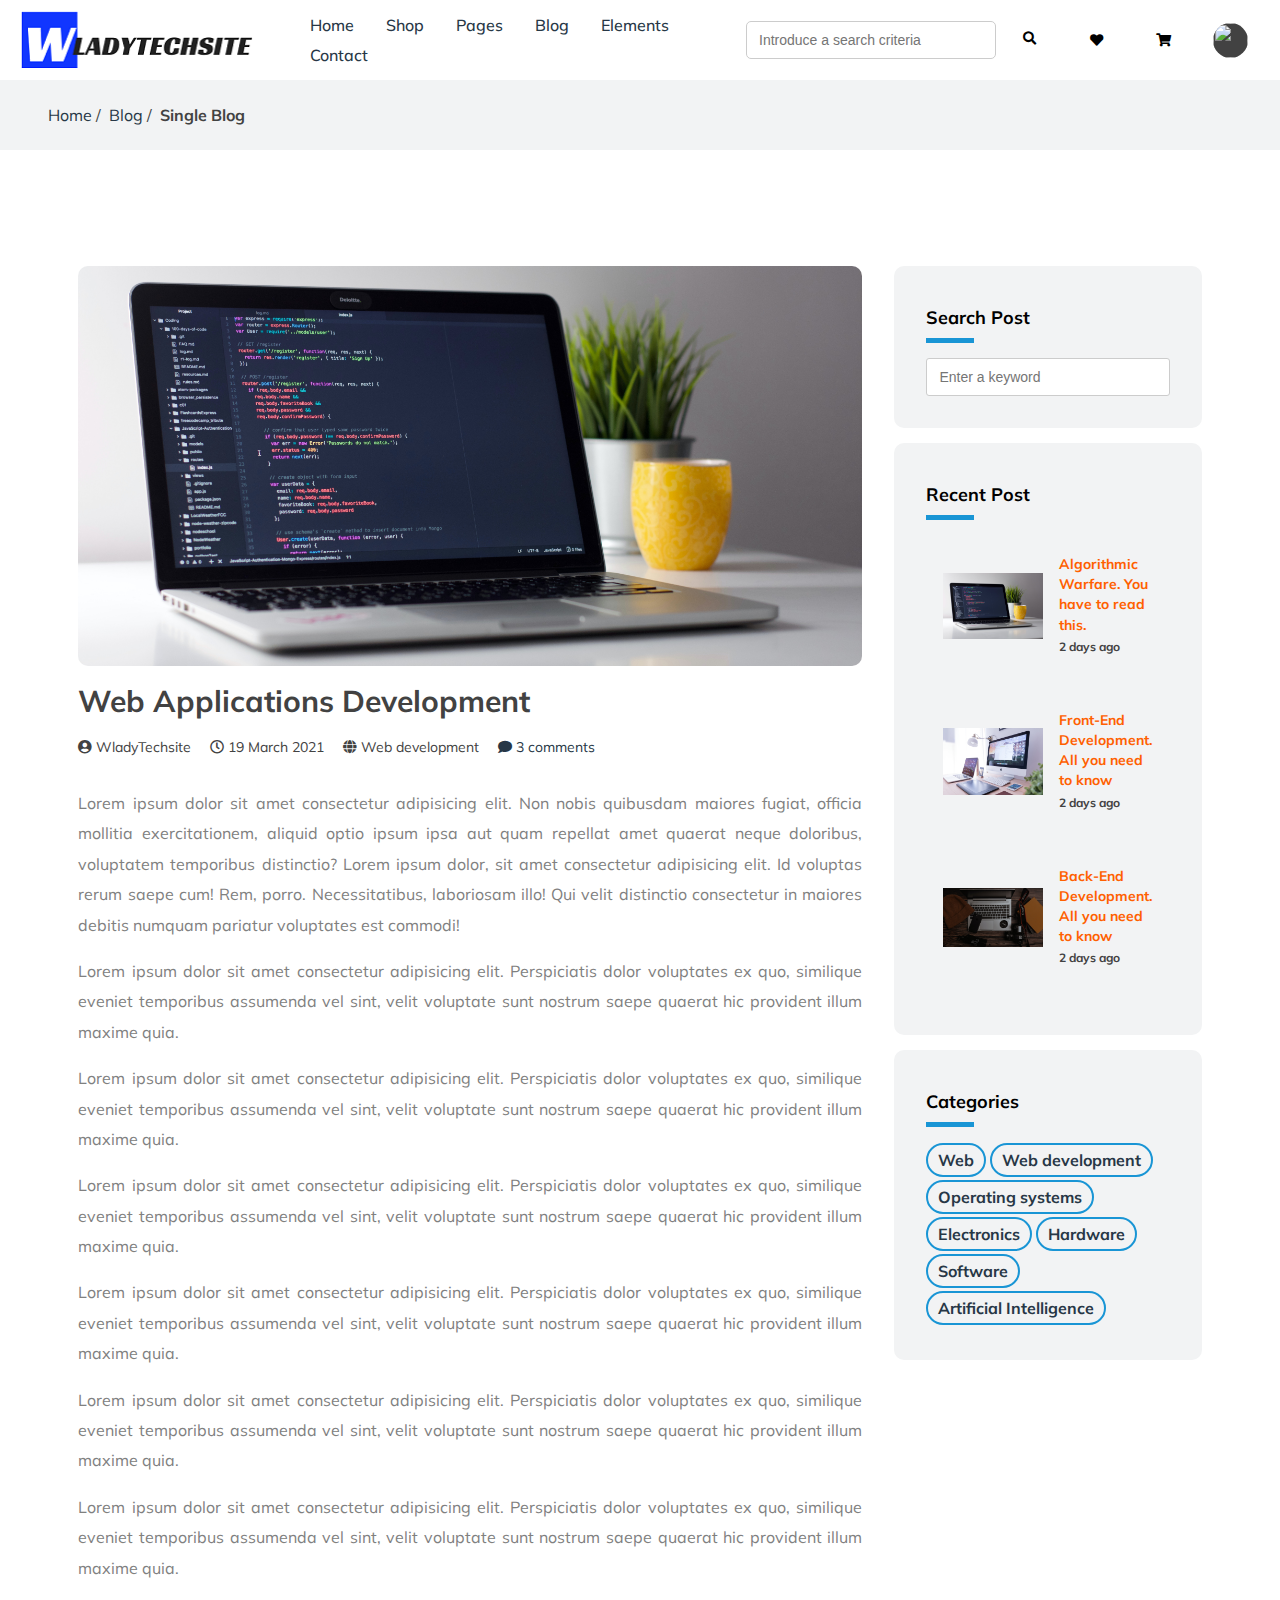
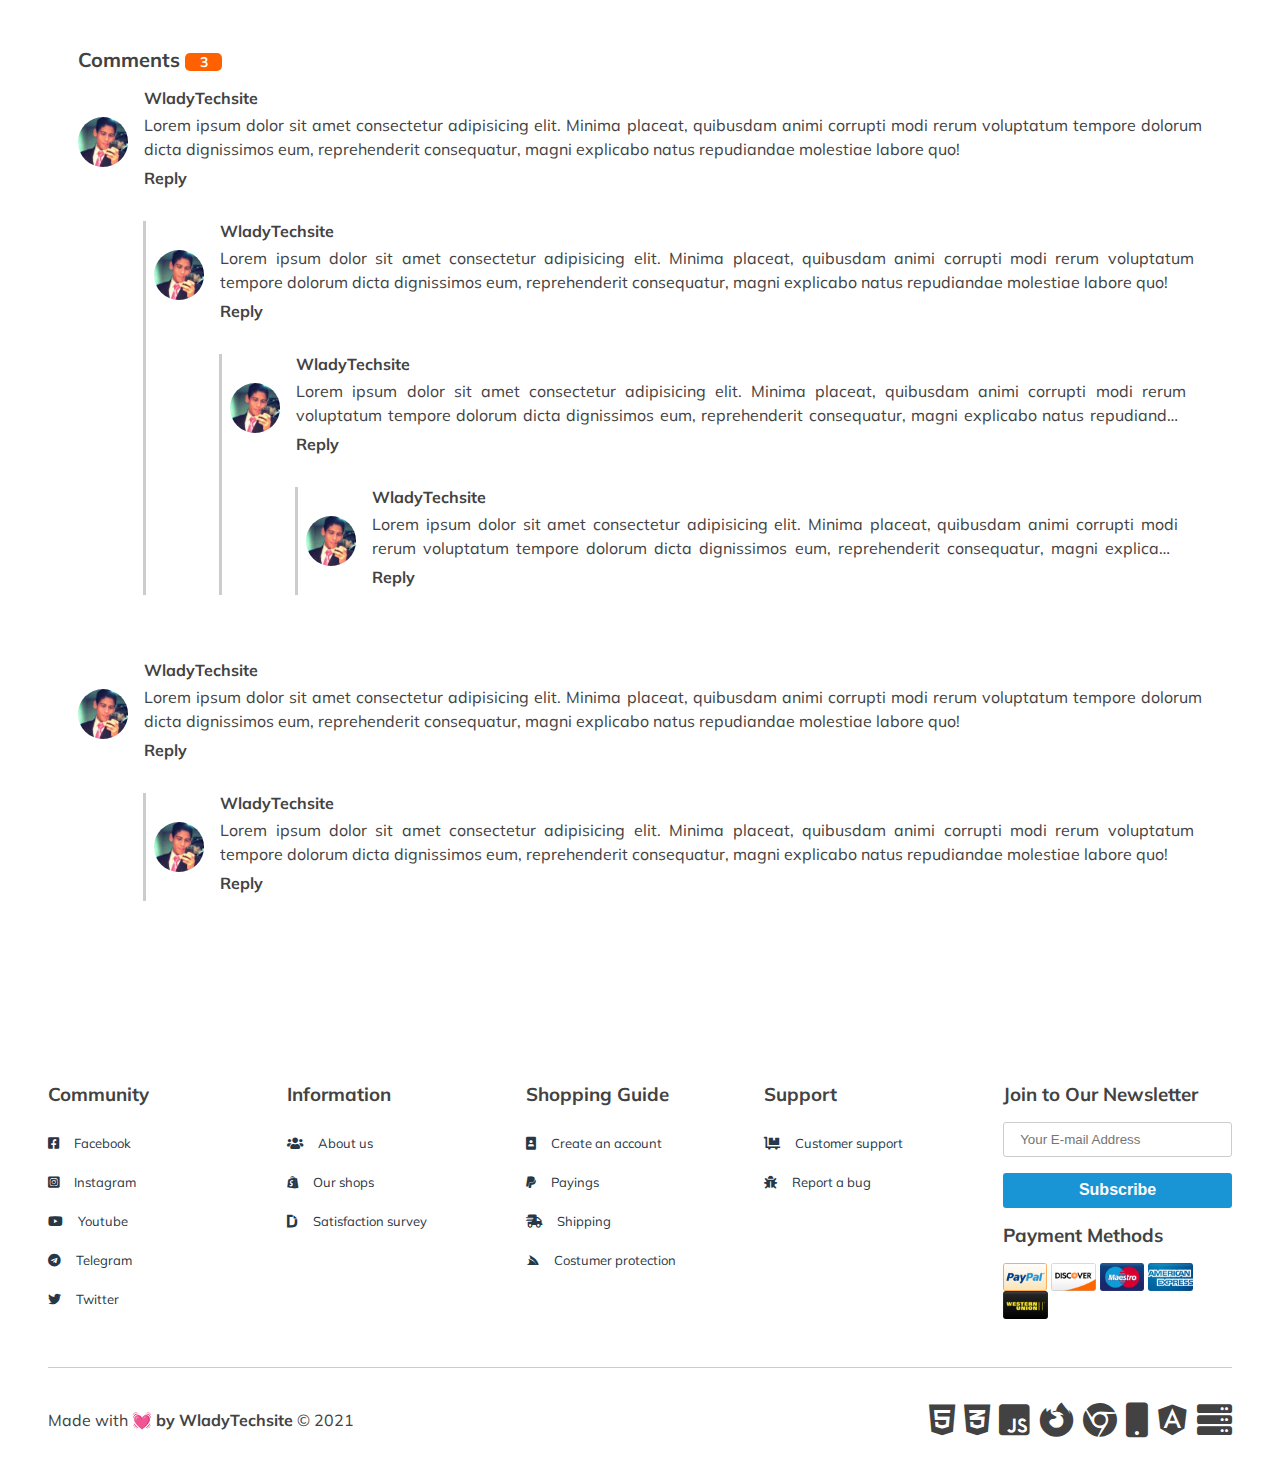
==== pages/single-blog.html @ 3064d357 "initial commit" ====
<!DOCTYPE html>
<html lang="en">
<head>
    <meta charset="UTF-8">
    <meta http-equiv="X-UA-Compatible" content="IE=edge">
    <meta name="viewport" content="width=device-width, initial-scale=1, shrink-to-fit=no">
    <link rel="stylesheet" href="../css/styles.css">
    <link rel="shortcut icon" href="../img/wladytech-icon.png" type="image/x-icon">
    <link rel="stylesheet" href="../fonts/fontawesome-free-5.15.1-web/css/all.css">
    <script src="https://ajax.googleapis.com/ajax/libs/jquery/3.5.1/jquery.min.js"></script>
    <script src="https://cdnjs.cloudflare.com/ajax/libs/popper.js/1.16.0/umd/popper.min.js"></script>
    <link rel="preconnect" href="https://fonts.gstatic.com">
    <link href="https://fonts.googleapis.com/css2?family=Mulish:ital,wght@0,200;0,300;0,400;0,500;0,600;0,700;0,800;0,900;1,200;1,300;1,400;1,500;1,600;1,700;1,800;1,900&display=swap" 
    rel="stylesheet">
    <title>E-Commerce Template - Single Blog</title>
</head>
<body>
    <nav class="sidebar">
        <div class="logo">
            <a href="../index.html"></a><img src="../img/wladytechsite-logo-pc-1.png" alt="">
        </div>
        <div class="close">
            <span id="menuclose" class="fas fa-times"></span>
        </div>
        <ul>
            <li><a href="#"><i class="fas fa-home"></i> Home</a></li>
            <li><a href="#"><i class="fas fa-shopping-bag"></i>  Shop</a>
                <ul>
                    <li><a href="#">Dashboard</a></li>
                    <li><a href="#">Shop Grid</a></li>
                    <li><a href="#">Shop List</a></li>
                    <li><a href="../pages/single-product.html">Single Product</a></li>
                    <li><a href="#">Account Page</a></li>
                </ul>
            </li>
            <li><a href="#"><i class="fas fa-sitemap"></i> Pages</a>
                <ul>
                    <a href="#">About Us</a>
                    <a href="#">Contact</a>
                    <a href="#">Shopping Cart</a>
                    <a href="#">Login & Register</a>
                </ul>
            </li>
            <li><a href="#"><i class="fas fa-blog"></i> Blog</a>
                <ul>
                    <a href="#">Single Blog</a>
                    <a href="#">Blog Grid</a>
                </ul>
            </li>
            <li><a href="#"><i class="fab fa-elementor"></i>Elements</a>
                <ul>
                    <a href="#">Gallery</a>
                    <a href="#">Compare</a>
                </ul>
            </li>
            <li><a href="#"><i class="fas fa-mobile-alt"></i>Contact</a></li>
        </ul>
    </nav>
    <header class="header">
        <div class="logo">
            <a href="../index.html">
                <img src="../img/wladytechsite-logo-pc-1.png" alt="">
            </a>
        </div>
        <div class="navbar-toggler">
            <span id="menuopen" class="fas fa-bars"></span>
        </div>
        <!-- Navbar area -->
        <nav class="navbar">
            <ul>
                <li><a href="#">Home</a></li>
                <div class="subnav">
                    <li><a href="#">Shop</a></li>
                    <ul class="subnav-content">
                        <a href="#">Dashboard</a>
                        <a href="#">Shop Grid</a>
                        <a href="#">Shop List</a>
                        <a href="../pages/single-product.html">Single Product</a>
                        <a href="#">Account Page</a>
                    </ul>
                </div>
                </li>
                <div class="subnav">
                    <li><a href="#">Pages</a></li>
                    <ul class="subnav-content">
                        <a href="#">About Us</a>
                        <a href="#">Contact</a>
                        <a href="#">Shopping Cart</a>
                        <a href="#">Login & Register</a>
                    </ul>
                </div>
                <div class="subnav">
                    <li><a href="#">Blog</a></li>
                    <ul class="subnav-content">
                        <a href="../pages/single-blog.html">Single Blog</a>
                        <a href="#">Blog Grid</a>
                    </ul>
                </div>
                <div class="subnav">
                    <li><a href="#">Elements</a></li>
                    <ul class="subnav-content">
                        <a href="#">Gallery</a>
                        <a href="#">Compare</a>
                    </ul>
                </div>
                <li><a href="#">Contact</a></li>
            </ul>
        </nav>
        <!-- Navbar area -->

        <div class="option-panel">
            <form class="search-form">
                <input class="form-control" type="search" placeholder="Introduce a search criteria">
                <button><i class="fas fa-search"></i></button>
            </form>
            
            <div class="whislist-area">
                <button class="whislist"><i class="fas fa-heart"></i></button>
            </div>
            
            <div class="cart-area">
                <button class="cart"><i class="fas fa-shopping-cart"></i></button>
            </div>
            
            <div id="user-drop" class="user-thumbnail">
                <img src="img/wlady-tech-user.jpg" alt="">
                <ul class="user-content">
                    <li><span>Hello, Wladimir De la S</span></li>
                    <li><a href="#">My Account</a></li>
                    <li><a href="#">Whislist</a></li>
                    <li><a href="#">Order List</a></li>
                    <li><a href="#"><i class="fas fa-sign-out-alt"></i>Logout</a></li>
                </ul>
            </div>
            
        </div>
    </header>
    <!-- BREADCRUMB -->
    <div class="breadcrumb">
        <ol>
            <li><a href="../index.html">Home</a></li>
            <li><a href="">Blog</a></li>
            <li><a class="active" href="../pages/single-blog.html">Single Blog</a></li>
        </ol>
    </div>
    <div class="container">
        <!-- SINGLE POST GRID -->
        <section class="blog-posting-grid">
            <div class="blog-details">
                <div class="blog-img mb">
                    <img src="../img/black and silver laptop computer on table.jpg" alt="">
                </div>
                <h3 class="mb">Web Applications Development</h3>
                <div class="blog-status mb">
                    <span><i class="fas far fa-user-circle"></i> WladyTechsite</span>
                    <span><i class="far fa-clock"></i> 19 March 2021</span>
                    <span><i class="fas fa-globe"></i> Web development</span>
                    <a href="#"><i class="fa fa-comment"></i> 3 comments</a>
                </div>
                <div class="blog-content">
                    <p class="mb">Lorem ipsum dolor sit amet consectetur adipisicing elit. Non nobis quibusdam maiores fugiat, officia mollitia exercitationem, aliquid optio ipsum ipsa aut quam repellat amet quaerat 
                        neque doloribus, voluptatem temporibus distinctio? Lorem ipsum dolor, sit amet consectetur adipisicing elit. Id voluptas rerum saepe cum! Rem, porro. Necessitatibus, laboriosam illo! Qui velit distinctio consectetur 
                        in maiores debitis numquam pariatur voluptates est commodi!
                    </p>
                    <p class="mb">
                        Lorem ipsum dolor sit amet consectetur adipisicing elit. 
                        Perspiciatis dolor voluptates ex quo, similique eveniet temporibus assumenda vel sint, velit voluptate sunt nostrum saepe quaerat hic 
                        provident illum maxime quia.
                    </p>
                    <p class="mb">
                        Lorem ipsum dolor sit amet consectetur adipisicing elit. Perspiciatis dolor voluptates ex quo, similique eveniet temporibus assumenda vel sint, velit voluptate sunt nostrum saepe quaerat hic 
                        provident illum maxime quia.
                    </p>
                    <p class="mb">
                        Lorem ipsum dolor sit amet consectetur adipisicing elit. Perspiciatis dolor voluptates ex quo, similique eveniet temporibus assumenda vel sint, velit voluptate sunt nostrum saepe quaerat hic 
                        provident illum maxime quia.
                    </p>
                    <p class="mb">
                        Lorem ipsum dolor sit amet consectetur adipisicing elit. Perspiciatis dolor voluptates ex quo, similique eveniet temporibus assumenda vel sint, velit voluptate sunt nostrum saepe quaerat hic 
                        provident illum maxime quia.
                    </p>
                    <p class="mb">
                        Lorem ipsum dolor sit amet consectetur adipisicing elit. Perspiciatis dolor voluptates ex quo, similique eveniet temporibus assumenda vel sint, velit voluptate sunt nostrum saepe quaerat hic 
                        provident illum maxime quia.
                    </p>
                    <p class="mb">
                        Lorem ipsum dolor sit amet consectetur adipisicing elit. Perspiciatis dolor voluptates ex quo, similique eveniet temporibus assumenda vel sint, velit voluptate sunt nostrum saepe quaerat hic 
                        provident illum maxime quia.
                    </p>
                </div>
            </div>
            <aside class="blog-sideoptions">
                <div class="blog-widget">
                    <form class="blog-searchbar">
                        <h5>Search Post</h5>
                        <input class="form-control" type="search" placeholder="Enter a keyword">
                    </form>
                </div>
                <div class="blog-widget">
                    <h5 class="mb">Recent Post</h5>
                    <div class="blog-latest">
                        <div class="post-img">
                            <img src="../img/black and silver laptop computer on table.jpg" alt="black and silver laptop computer on table">
                        </div>
                        <div class="post-content">
                            <a class="mb" href="#">Algorithmic Warfare. 
                                You have to read this.
                            </a>
                            <p>2 days ago</p>
                        </div>
                    </div>

                    <div class="blog-latest">
                        <div class="post-img">
                            <img src="../img/domenico-loia-EhTcC9sYXsw-unsplash.jpg" alt="">
                        </div>
                        <div class="post-content">
                            <a class="mb" href="#"> Front-End Development. All you need to know
                            </a>
                            <p>2 days ago</p>
                        </div>
                    </div>

                    <div class="blog-latest">
                        <div class="post-img">
                            <img src="../img/sergey-sokolov-_g4MxOaBNvs-unsplash.jpg" alt="">
                        </div>
                        <div class="post-content">
                            <a class="mb" href="#"> Back-End Development. All you need to know
                            </a>
                            <p>2 days ago</p>
                        </div>
                    </div>
                </div>
                <div class="blog-widget">
                    <h5 class="mb">Categories</h5>
                    <ul class="tags-cloud">
                        <li><a href="#">Web</a></li>
                        <li><a href="#">Web development</a></li>
                        <li><a href="#">Operating systems</a></li>
                        <li><a href="#">Electronics</a></li>
                        <li><a href="#">Hardware</a></li>
                        <li><a href="#">Software</a></li>
                        <li><a href="#">Artificial Intelligence</a></li>
                    </ul>
                </div>
            </aside>
            <section class="blog-comments">
                <div class="comments-area">
                    <h5>Comments <span>3</span></h5>
                    <div class="single-comments-area">
                        <ol>
                            <li>
                                <div class="comment-main">
                                    <div class="user-meta">
                                        <img src="../img/wlady-tech-user.jpg" alt="">
                                    </div>
                                    <div class="user-commentary">
                                        <h5>WladyTechsite</h5>
                                        <p>Lorem ipsum dolor sit amet consectetur adipisicing elit. Minima placeat, quibusdam animi corrupti modi rerum voluptatum tempore dolorum dicta dignissimos eum, reprehenderit consequatur, 
                                            magni explicabo natus repudiandae molestiae labore quo!
                                        </p>
                                        <span>Reply</span>
                                    </div>
                                </div>
                                <ul class="commnent-reply">
                                    <div class="comment-main">
                                        <div class="user-meta">
                                            <img src="../img/wlady-tech-user.jpg" alt="">
                                        </div>
                                        <div class="user-commentary">
                                            <h5>WladyTechsite</h5>
                                            <p>Lorem ipsum dolor sit amet consectetur adipisicing elit. Minima placeat, quibusdam animi corrupti modi rerum voluptatum tempore dolorum dicta dignissimos eum, reprehenderit consequatur, 
                                                magni explicabo natus repudiandae molestiae labore quo!
                                            </p>
                                            <span>Reply</span>
                                        </div>
                                    </div>
                                    <ul class="commnent-reply">
                                        <div class="comment-main">
                                            <div class="user-meta">
                                                <img src="../img/wlady-tech-user.jpg" alt="">
                                            </div>
                                            <div class="user-commentary">
                                                <h5>WladyTechsite</h5>
                                                <p>Lorem ipsum dolor sit amet consectetur adipisicing elit. Minima placeat, quibusdam animi corrupti modi rerum voluptatum tempore dolorum dicta dignissimos eum, reprehenderit consequatur, 
                                                    magni explicabo natus repudiandae molestiae labore quo!
                                                </p>
                                                <span>Reply</span>
                                            </div>
                                        </div>
                                        <ul class="commnent-reply">
                                            <div class="comment-main">
                                                <div class="user-meta">
                                                    <img src="../img/wlady-tech-user.jpg" alt="">
                                                </div>
                                                <div class="user-commentary">
                                                    <h5>WladyTechsite</h5>
                                                    <p>Lorem ipsum dolor sit amet consectetur adipisicing elit. Minima placeat, quibusdam animi corrupti modi rerum voluptatum tempore dolorum dicta dignissimos eum, reprehenderit consequatur, 
                                                        magni explicabo natus repudiandae molestiae labore quo!
                                                    </p>
                                                    <span>Reply</span>
                                                </div>
                                            </div>     
                                        </ul>     
                                    </ul>   
                                </ul>
                            </li>
                            <li>
                                <div class="comment-main">
                                    <div class="user-meta">
                                        <img src="../img/wlady-tech-user.jpg" alt="">
                                    </div>
                                    <div class="user-commentary">
                                        <h5>WladyTechsite</h5>
                                        <p>Lorem ipsum dolor sit amet consectetur adipisicing elit. Minima placeat, quibusdam animi corrupti modi rerum voluptatum tempore dolorum dicta dignissimos eum, reprehenderit consequatur, 
                                            magni explicabo natus repudiandae molestiae labore quo!
                                        </p>
                                        <span>Reply</span>
                                    </div>
                                </div>
                                <ul class="commnent-reply">
                                    <div class="comment-main">
                                        <div class="user-meta">
                                            <img src="../img/wlady-tech-user.jpg" alt="">
                                        </div>
                                        <div class="user-commentary">
                                            <h5>WladyTechsite</h5>
                                            <p>Lorem ipsum dolor sit amet consectetur adipisicing elit. Minima placeat, quibusdam animi corrupti modi rerum voluptatum tempore dolorum dicta dignissimos eum, reprehenderit consequatur, 
                                                magni explicabo natus repudiandae molestiae labore quo!
                                            </p>
                                            <span>Reply</span>
                                        </div>
                                    </div>     
                                </ul>
                            </li>
                        </ol>
                    </div>
                </div>
            </section>
        </section>
        <!-- SINGLE POST GRID -->
        <footer class="footer">
            <div class="footer_area">
                <div class="social-media">
                    <h3 class="mb">Community</h3>
                    <ul>
                        <li><a href="#" title="facebook"><i class="fab fa-facebook-square"></i>Facebook</a></li>
                        <li><a href="#" title="instagram"><i class="fab fa-instagram-square"></i>Instagram</a></li>
                        <li><a href="#" title="youtube"><i class="fab fa-youtube"></i>Youtube</a></li>
                        <li><a href="#" title="telegram"><i class="fab fa-telegram"></i>Telegram</a></li>
                        <li><a href="#" title="twitter"><i class="fab fa-twitter"></i>Twitter</a></li>
                    </ul>
                </div>
                <div class="social-media">
                    <h3 class="mb">Information</h3>
                    <ul>
                        <li><a href="#"><i class="fas fa-users"></i>About us</a></li>
                        <li><a href="#"><i class="fab fa-shopify"></i>Our shops</a></li>
                        <li><a href="#"><i class="fab fa-dochub"></i>Satisfaction survey</a></li>
                    </ul>
                </div>
                <div class="social-media">
                    <h3 class="mb">Shopping Guide</h3>
                    <ul>
                        <li><a href="#"><i class="fas fa-portrait"></i>Create an account</a></li>
                        <li><a href="#"><i class="fab fa-paypal"></i>Payings</a></li>
                        <li><a href="#"><i class="fas fa-shipping-fast"></i>Shipping</a></li>
                        <li><a href="#"><i class="fab fa-servicestack"></i>Costumer protection</a></li>
                    </ul>
                </div>
    
                <div class="social-media">
                    <h3 class="mb">Support</h3>
                    <ul>
                        <li><a href="#"><i class="fas fa-dolly-flatbed"></i>Customer support</a></li>
                        <li><a href="#"><i class="fas fa-bug"></i>Report a bug</a></li>
                    </ul>
                </div>
                <div class="social-media">
                    <h3 class="mb">Join to Our Newsletter</h3>
                    <input class="mb" type="email" placeholder="Your E-mail Address" required="">
                    <button type="submit">Subscribe</button>
                    <h3 class="mb">Payment Methods</h3>
                    <div class="payment-method">
                        <img src="../img/payment-methods/paypal.png" alt="">
                        <img src="../img/payment-methods/discover.png" alt="">
                        <img src="../img/payment-methods/maestro.png" alt="">
                        <img src="../img/payment-methods/american-express.png" alt="">
                        <img src="../img/payment-methods/western-union.png" alt="">
                    </div>
                </div>
            </div>
            <div class="footer_bottom">
                <div class="col-50">
                    <div class="copywrite-text">
                        <p>Made with <strong> by WladyTechsite</strong> &copy; 2021 </p>
                    </div>
                </div>
                <div class="col-50">
                    <div class="technology-item">
                        <i class="fab fa-html5"></i>
                        <i class="fab fa-css3-alt"></i>
                        <i class="fab fa-js-square"></i>
                        <i class="fab fa-firefox-browser"></i>
                        <i class="fab fa-chrome"></i>
                        <i class="fas fa-mobile"></i>
                        <i class="fab fa-angular"></i>
                        <i class="fas fa-server"></i>
                    </div>
                </div>
            </div>
        </footer>
        <button title="back to top" id="btn-scroll" onclick="topfunction()"><span class="fas fa-arrow-up"></span></button>
    </div>
    <script src="../js/mostrar.js"></script>
    <script src="../js/scroll-to-top.js"></script>
</body>
</html>
---- css/styles.css ----
:root{
    --tipografia: 'Mulish', sans-serif;
    --azul-active: #1995d5; 
    --azul-degradado: #0069d9 ;
    --gray-dark: #273746;
    --negro: #000;
    --orange: #ff6000;
    --blanco: #FFFFFF;
    --gray-light:#F2F3F4;
    --gray-soft: rgba(204, 204, 204);
    --gray-active: #424242;
    --red: red;
}

*{
    margin:0;
    padding: 0;
    box-sizing: border-box;
    -webkit-tap-highlight-color:transparent;
    -moz-webkit-tap-highlight-color: transparent;
}
/* Custom-bar */
::-webkit-scrollbar{
    width: 5px;
}
::-webkit-scrollbar-thumb{
    background: var(--azul-active);
    border-radius: 5px;
}
::-webkit-scrollbar-track{
    box-shadow: inset 0 0 5px var(--gray-active);
    border-radius: 5px;

}

ul, ol{
    padding: 0;
    margin: 0;
}
button{
    cursor: pointer;
}
body{
    font-family: var(--tipografia);
    color: var(--gray-active);
    margin:0;
    padding: 0;
}
img {
    height: auto;
    vertical-align: middle;
    max-width: 100%;
    object-fit: cover;
}
td, th{
    padding: 4px;
    vertical-align: top;
}
li{
    list-style: none;
}
a{
    text-decoration: none;
    color: var(--gray-dark);
}
.container{
    width: 100%;
    margin-right: auto;
    margin-left: auto;
}
div.container{
    margin-right: 0;
    padding-right: 0;
}
/* SIDEBAR */
.sidebar{
    position: fixed;
    left: -100%;
    z-index: 100;
    height: 100%;
    background: var(--blanco);
    overflow-y: scroll;
    transition: all 0.5s ease-in;
    border-right: 1px solid var(--gray-soft) ;
}
.sidebar .close span{
    position: absolute;
    top: 25px;
    right: 10px;
    font-size: 24px;
    cursor: pointer;
}
.sidebar.active{
    left: 0px;
    overflow-y:auto;
    transition: all 0.4s ease-in;
}
.sidebar i{
    margin-right: 15px;
}
.sidebar ul li a{
    display: block;
    padding: 1rem;
    font-weight: 500;
    min-width: 285px;
}
.sidebar a:hover{
    background: var(--azul-active);
    transition: all 0.3s ease-in-out;
    color: var(--blanco);
}
.sidebar ul li ul{
    max-height:0 ;
    background: var(--gray-active);
    transition: all 0.5s ease-in-out;
    overflow: hidden;
}
.sidebar ul li  ul  a{
    color: var(--blanco);
}
.sidebar li:hover > ul{
    max-height: 100vh;
    overflow: visible;
    transition: all 1s ease-in-out;
}
/* SIDEBAR END */

/* HEADER */
.header{
    display: grid;
    grid-template-columns: auto 1fr auto;
    grid-template-rows: 80px;
    grid-template-areas: 
    "logo navbar options";
    gap: 10px;
    align-items: center;
    padding: 0 1rem;
    transition: all 0.4s ease;
}

.logo{
    grid-area: logo;
    height: 4.1rem;
    max-width: 15.8rem;
    cursor: pointer;
}
.logo img{
    height: 100%;
    max-width: inherit;
    object-fit: cover;
}
.navbar{
    grid-area: navbar;
    transition: all 0.3s ease;
    margin-left: 25px;
    line-height: 1.9;
}
.navbar ul li{
    float: left;
}
.navbar ul li a{
    padding: 1rem;
    transition: all 0.3s ease;
    border-radius: 50px;
    font-weight: 500;
}
.navbar ul li a:hover{
    color: var(--blanco);
    background: var(--azul-active);
}
.navbar-toggler{
    grid-area: navbar;
    display: none;
    cursor: pointer;
}

.navbar-toggler span{
    font-size: 24px;
    color: var(--gray-dark);
    display: flex;
    justify-content: center;
}
/* SUBNAVIGATION MENU */
.subnav{
    float: left;
}
.subnav-content{
    position: absolute;
    opacity: 0;
    background: var(--blanco);
    top: 90px;  
    width: 250px;
    font-size:16px;
    z-index: 100;
    border: 1px solid var(--gray-soft); 
    visibility: hidden;
    transition-duration: 500ms;
}
.subnav-content::before{
    content: "";
    position: absolute;
    border-style: solid;
    border-width: 0 10px 10px 10px;
    border-color: transparent transparent var(--azul-active) transparent ;
    top: -10px;
    left: 10px;
}
.subnav .subnav-content a{
    display: block;
    padding: 1rem;
    float: none;
    border-radius: 0px;
}
.subnav-content a:hover{
    background: var(--azul-active);
    color: var(--blanco);
}
.subnav:hover .subnav-content{
    opacity: 1;
    top: 70px;
    visibility: visible;
}

/* OPTIONS PANEL */
.option-panel{
    grid-area: options ;
    display: flex;
    align-items: center;
    justify-content: flex-end;
    margin-left: auto;
}
.option-panel button{
    width: 35px;
    height: 35px;
    border: none;
    outline: none;
    background: none;
    margin: 0 1rem;
}
.search-form{
    display: flex;
}
 .search-form input{
    width: 250px;
    margin: 0;
    background: var(--blanco);
    border-radius: 5px;
    transition-duration: 500ms;
 }
.sidebar .search-form input{
    width: 100%;
    margin: 1rem 5px;
}
.option-panel .user-thumbnail{
    position: relative;
    width: 35px;
    height: 35px;
    border-radius: 50%;
    margin: 0 1rem;
    background: var(--gray-active);
}
.option-panel .user-thumbnail img{
    width: 100%;
    height: 100%;
    border-radius: 50%;
}
/* User- account */
.user-content{
    position: absolute;
    border-radius: 3px;
    box-shadow: 0 0 8px 0 var(--gray-soft);
    width: 260px;
    transition-duration:500ms ;
    z-index:1;
    top: 100px;
    right: 0;
    background: var(--blanco);
    opacity: 0;
    visibility: hidden;
    font-family: var(--tipografia);
}
.user-content::before{
    content: "";
    position: absolute;
    top: -10px;
    right: 10px;
    border-style: solid;
    border-width: 0 10px 10px 10px;
    border-color: transparent transparent var(--blanco) transparent;
}
.option-panel .user-thumbnail.active .user-content{
    opacity: 1;
    top: 50px;
    visibility: visible;
}
/* HEADER END */

/* BREADCRUMB */
.breadcrumb{
    height: 70px;
    width: 100%;
    background:var(--gray-light);
    cursor: pointer;
    display: flex;
    align-items: center;
    padding-left: 3rem;
}
.breadcrumb h4{
    padding: 0 1rem;
}
.breadcrumb ol li{
    display: inline-block;
}
.breadcrumb a.active{
    color: var(--gray-active);
    font-weight: bold;
}
.breadcrumb li:not(:first-child)::before{
    display: inline-block;
    padding-right: .5rem;
    color: var(--gray-active);
    content: "/";
}
.user-account:hover .user-content{
    opacity: 1;
    top: 50px;
    visibility:visible;
}
ul.user-content li{
    display: block;
}
ul.user-content i{
    float: right;
}
ul.user-content a, ul.user-content span{
    display: block;
    padding: 1rem;
    float: none;
    text-align: left;
}
ul.user-content a:hover, ul.user-content span:hover{
    background: var(--gray-soft);
}
/* BOTONES */
.btn{
    height: 44px;
    font-size: 14px;
    outline: none;
    line-height: 42px;
    padding: 0 24px;
    transform: translateZ(0);
    transition-duration: 500ms;
    border-color: transparent;
    border-radius: 3px;
    font-weight: 700;
    text-transform: uppercase;
    letter-spacing: 0.5px;
}
.block{
    width: 100%;
}
.sm{
    padding: .25rem .5rem;
    font-size: .875rem;
    line-height: 1.5;
    border-radius: .2rem;
}
.white-text{
    color: var(--blanco);
}
.primary{
    background: var(--azul-active);
}
.secondary{
    background: var(--gray-active);
}
.light{
    background: var(--blanco);
}
#btn-scroll{
    position: fixed;
    display: none;
    border: none;
    outline: none;
    bottom: 20px;
    right: 30px;
    cursor: pointer;
    z-index:99;
    height: 30px;
    width: 30px;
    color: var(--blanco);
    background: var(--negro);
    padding: .3rem;
    font-size: 18px;
    border-radius: 50px;

}
.primary:hover{
    background: var(--azul-degradado);
}
.secondary:hover{
    background: var(--negro);
}
/* CONTENT */
.slideshow{
    height: 100vh;
    width: 100%;
    position: relative;
}
.slideshow img{
    height: 100%;
    width: 100%;
    object-fit: cover;
    clip-path: polygon(0 0, 100% 0, 100% 92%, 50% 100%, 0 92%);
}
.slideshow-content{
    position: absolute;
    bottom: 0;
    width: 100%;
    height: 100%;
    background: rgba(0, 0, 0, 0.395);
    clip-path: polygon(0 0, 100% 0, 100% 92%, 50% 100%, 0 92%);
    display: flex;
    flex-direction: column;
    justify-content: center;
    align-items: center;
}
.slideshow-content h1{
    color: var(--blanco);
    font-size: 2.5rem;
}
.slideshow-content p{
    color: var(--blanco);
    font-size: 1.1rem;
    text-align: center;
}
.popular-section-heading{
    height: 200px;
    max-width: 100%;
    display: flex;
    flex-direction: column;
    justify-content: center;
    align-items: center;
}
.mb{
    margin-bottom: 1rem;
}
.popular-section-heading h3{
    font-size: 1.3rem;
    line-height: 1.9rem;
    letter-spacing: 0.8rem;
    text-transform: uppercase;
    font-weight: 200;
    text-align: center;
}
.popular-section-heading p{
    font-size: 1rem;
    line-height: 1.3rem;
}
.section-heading{
    position: relative;
    max-width: 400px;
    z-index:1;
    
}
.section-heading h5{
    color: var(--blanco);
    line-height: 40px;
    font-weight: 400;
    letter-spacing: 4px;
    font-size: 18px;
    margin-left: 65px;
    text-transform: uppercase;
    background: var(--azul-active);
}
.section-heading::before{
    content: "";
    position: absolute;
    width: 65px;
    left: 0;
    height: 40px;
    background: var(--azul-active);
}
/* CATEGORY GRID */
.category-grid{
    display: grid;
    grid-template-columns: repeat(6, 16.6666%);
    grid-template-rows: 150px;
    justify-content: center;
    margin: 0 3rem;
    padding: 4rem 0;
    transition: all 0.5s ease;
    gap: 15px;

}
 .column{
    padding: 1rem;
    display: inline-block;
    box-sizing: content-box;
    transition: all 0.3s ease-in-out;
    border: 1px solid var(--gray-soft);
    display: flex;
    flex-direction: column;
    justify-content: center;
    align-items: center;
 }
 .column:hover{
     transform: scale(1.1);
 }
 .column img{
    width: 70px;
    height: 70px;
    cursor: pointer;
 }
 .image{
    vertical-align: middle;
    min-width: auto;
    object-fit: contain;
}
.img-text{
    padding: 1rem;
    text-align: center;
}
.titles{
    font-size: 14px;
    padding: 1rem;
    text-align: justify;
    font-weight: 700;
    color: var(--gray-dark);
}

/* PRODUCT GRID */
.product-grid{
    display: grid;
    grid-template-columns: repeat(4, 1fr);
    grid-template-rows: minmax(430px,auto);
    justify-content: center;
    align-items: center;
    gap: 10px;
    margin: 0 3rem;
    padding: 4rem 0;
    transition: all 0.5s ease;
    cursor: pointer;
}
.product-card{
    transition: all 0.3s ease;
    border: 1px solid var(--gray-soft);
}
.product-card-img{
   height: auto;
   padding: 0.4rem;
   display: flex;
   justify-content: center;
   align-items: center;
   position: relative;
   
}
.product-card-img img{
    height: 100%;
    width: 100%;
    vertical-align: middle;
    max-width: 100%;
}
.product-card-description{
    border-top: 1px solid var(--gray-soft);
    text-align: center;
    padding: 0.5rem;
    max-height: 89px;
}
.product-card-description a{
    color: var(--gray-dark);
    display: block;
    display: -webkit-box;
    font-size: 1rem;
    font-weight: 700;
    line-height: 20px;
    text-overflow: ellipsis;
    -webkit-line-clamp: 1;
    overflow: hidden;
    -webkit-box-orient: vertical;
    max-height: 20px;
}
.price-tags{
    max-width: 100%;
    display: flex;
    justify-content: center;
    align-items: center;
    padding: 1rem 1rem;
}
.price{
    color: var(--orange);
    display: inline-block;
    padding: 0 15px;
    max-height: 90px;
}
.price.current{
    font-size: 1rem;
    font-weight: 700;
}
.price.old{
    text-decoration: line-through;
    font-size: 1rem;
    color: var(--azul-active);
}
/* PRODUCT-DETAILS-GRID */
.product-details-grid{
    display: grid;
    grid-template-columns: 540px auto;
    grid-template-rows: auto;
    grid-template-areas: 
    "img description"
    "tabs tabs";
    margin: 0 3rem;
    padding: 100px 0;
    gap: 10px;
}

.image-carrousel{
    grid-area: img;
    padding: 1rem;
    border: 1px solid var(--gray-soft);
}
.udp-image-big{
    height: 760px;
    max-width: 540px;
}
.udp-image-big img{
    height: 100%;
    width: 100%;
    object-fit: cover;
}
.product-sheet{
    grid-area: description;
    padding: 1.9rem;
    border: 1px solid var(--gray-soft);
}
.product-sheet .price-tags{
    display: block;
    padding: 1rem 0;
}
.product-sheet .price.current{
    font-size: 35px;
    padding: 0;
}
.star-rating{
    font-size: 1rem;
    font-weight: 100;
    padding: 1rem 0;
}
.star-rating .fas.checked{
    color: orange;
}
.table-spacing{
    padding: 5px;
}
.table-span{
    width: 55%;
}
.table-text-bold{
    font-weight: 700;
}
.tb-base-title{
    font-size: 14px;
    line-height: 20px;
}
.h1{
    font-size: 28px;
    font-weight: 500;
}
.control-group{
    margin: 3rem 0;
    display: flex;
}
.control-group::after{
    content: "";
    clear: both;
    display: block;
}
.control-group input{
    width: 60px;
    height: 50px;
    border: 2px solid var(--gray-soft);
    border-left: none;
    border-right: none;
    text-align: center;
    padding: 0 10px;
    outline: none;  
}
.control-group a{
    font-size: 14px;
    padding: 1rem;
    text-transform: uppercase;
}
.control-group a:hover{
    color: var(--azul-degradado);
}
.control-group i{
    margin-right: 15px;
    font-size: 16px;
}
.another-options{
    display: flex;
    flex-wrap: wrap;
    margin-bottom: 15px;
}
.another-options  a{
    font-size: 14px;
    margin-right: 15px;
    text-transform: uppercase;
}
.another-options a:hover{
    color: var(--azul-degradado);
}
.another-options i{
    margin-right: 15px;
    font-size: 16px;
}
.product-details-tabs{
    grid-area: tabs;
    padding-top: 5rem;
}
.product-details-tabs .tabs{
    line-height: 50px;
    
}
.product-details-tabs .tabs .tab-item{
    display: inline-block;
}
.product-details-tabs .tabs .tab-link{
    padding: 1rem;
    cursor: pointer;
    border: 1px solid transparent;
    transition: all 0.3s ease;
    font-weight: 700;
}
.tabs .tab-link.active{
    border: 1px solid var(--gray-soft);
    border-bottom: transparent;
    border-radius: 3px ;
    color: var(--azul-active);
    font-weight: 700;
}
.tabs-content{
    padding: 1rem;
    border: 1px solid var(--gray-soft);
    border-radius: 3px ;
}
.tab-panel{
    display: none;
    animation: fading 1s;
}
.tab-panel.active{
    display: block;
    
}
.single-user-review{
    padding: 1rem;
    display: block;
}
.single-user-review p{
    color: gray;
    -webkit-box-orient: vertical;
    text-overflow: ellipsis;
    display: -webkit-box;
    -webkit-line-clamp: 2;
    max-height: 50px;
    overflow: hidden;
}
.single-user-review strong{
    color: var(--azul-active);
}
.submit-review{
    margin-top: 3rem;
    padding: 1rem;
    
}
/* SEND A REVIEW START*/
.star-container{
    width: 400px;
    display: flex;
    flex-wrap: wrap;
    align-items: center;
}
.star-rating-widget input{
    display: none;
}
.star-rating-widget label{
    font-size: 20px;
    padding: 5px;
    float: right;
    transition: all 0.2s ease;
}
.star-rating-widget input:not(:checked) ~ label:hover,
.star-rating-widget input:not(:checked) ~ label:hover ~ label{
    color: orange;
    
}
.star-rating-widget input:checked ~ label{
    color: orange;
}
.star-rating-text p{
    font-size: 18px;
    text-align: center;
    transition: all 0.2s ease;
}
input#radio-1:checked ~ .star-rating-text p::before{
    content: "😡 I hated so much";
}
input#radio-2:checked ~ .star-rating-text p::before{
    content: "💔 I don't like it";
}
input#radio-3:checked ~ .star-rating-text p::before{
    content: "😀 Good";
}
input#radio-4:checked ~ .star-rating-text p::before{
    content: "😊 Very Good";
}
input#radio-5:checked ~ .star-rating-text p::before{
    content: "😍 Outstanding";
}
.form-control{
    display: block;
    width: 100%;
    height: calc(1.5rem + 0.75rem + 2px);
    padding: 0.375rem 0.75rem;
    font-size: 14px;
    font-weight: 400;
    line-height: 1.5;
    margin-top: 15px;
    color: var(--gray-active);
    border: 1px solid var(--gray-soft);
    border-radius: 3px;
    outline: none;
    transition: border-color .15s ease-in-out,box-shadow .15s ease-in-out;
}
textarea.form-control{
    height: auto;
    font-family: var(--tipografia);
}

.form-control:focus{
    border-color: var(--azul-degradado);
}
.rating-details{
    padding: 1rem 0;
    height: auto;
}
/* SEND A REVIEW END*/
@keyframes fading{
    from{opacity:0;}
    to{opacity:1;}
}
.tab-panel h3{
    font-size: 20px;
    font-weight: 700;
}
.tab-panel p{
    text-align: justify;
    line-height: 1.5;
}
.iframe-container{
    position: relative;
    width: 100%;
    overflow: hidden;
    padding-top: 56.25%;
}
.responsive-iframe{
    position: absolute;
    top: 0;
    left: 0;
    right: 0;
    bottom: 0;
    width: 100%;
    height: 100%;
    border:none;
}

/* IMG- PRODUCT - CAPTION */
.img-hover-caption{
    opacity: 1;
    position: absolute;
    bottom: 0;
    width: 100%;
    height: 100%;
}
.img-hover-caption:hover .off-sale-badge,
.img-hover-caption:focus .off-sale-badge{
    opacity: 1;
    left: 0px;
    visibility: visible;
}
.img-hover-caption:hover .whishlist-badge,
.img-hover-caption:focus .whislist-badge{
    opacity: 1;
    right: 0px;
    visibility: visible;
}
.img-hover-caption:hover button,
.img-hover-caption:focus button{
    opacity: 1;
    bottom: 10px;
    visibility: visible;
}
.img-hover-caption .off-sale-badge{
    background: var(--azul-active);
    opacity: 0;
    transition-duration:500ms;
    position: absolute;
    left: -30px;
    top: 10px;
    height: 30px;
    color: var(--blanco);
    padding: 0.4rem;
    font-weight: 400;
    z-index: 1;
    cursor: pointer;
    visibility: hidden;
}
.img-hover-caption .whishlist-badge{
    opacity: 0;
    background: var(--azul-active);
    transition-duration:500ms;
    text-align: center;
    position: absolute;
    top: 10px;
    right: -35px;
    color: var(--blanco);
    width: 30px;
    height: 30px;
    line-height: 30px;
    font-weight: 500;
    z-index: 1;
    cursor: pointer;
    visibility: hidden;
}
.img-hover-caption button{
    transition-duration:500ms;
    opacity: 0;
    width: 150px;
    background: none;
    border: none;
    text-align: center;
    font-size: 13px;
    font-weight: 500;
    text-transform: uppercase;
    outline: none;
    background: var(--azul-active);
    position: absolute;
    height: 35px;
    list-style: 35px;
    bottom: 0px;
    left: 50%;
    margin-left:-65px;
    right: 0;
    color: var(--blanco);
    padding: 0.4rem;
    font-weight: 500;
    cursor: pointer;
    visibility: hidden;
}
.img-hover-caption button i{
    margin-right: 8px;
}
/* TIMER-DESCRIPTION */
.timer-description{
    margin-bottom: 4rem;
    height: 522.6px;
    position: relative;
    width: 100%;
    background: var(--gray-active);
    background-image: url('../img/nasa-Q1p7bh3SHj8-unsplash.jpg');
    background-position: 50% 50%;
    background-repeat: no-repeat;
    background-size: cover;
    background-attachment: fixed;
    overflow: hidden;
    border: 0;
    transform: translate3d(0px, 6.3px, 0px);
    display: inline-block;
    
}
.timer-description-content{
    position: absolute;
    background: rgba(0, 0, 0, 0.395);
    display: flex;
    flex-direction: column;
    bottom: 0;
    height: 100%;
    width: 100%;
    justify-content: center;
    align-items: center;
    color: var(--blanco);
}
.timer-description-content h3{
    font-size: 1.75rem;
    text-transform: capitalize;
    text-align: center;
}
.timer-description-content p{
    line-height: 1.9;
    text-align: center;
    padding: 0 1rem;
}
.deal-timer{
    margin-top: 30px;
}
.deal-timer li{
    display: inline-block;
    border: 2px solid var(--blanco);
    padding: 6px;
    height: 80px;
    text-transform: capitalize;
    margin-right: 20px;
    width: 80px;
    text-align: center ;
}
.deal-timer span{
    display: block;
    font-size: 1.5rem;
    line-height: 1.5;
}
/* COUNTER CONTAINER */
.counter-container{
    margin: 0 3rem;
    padding: 7rem 0;
    height: auto;
    display: grid;
    grid-template-columns: repeat(4, 1fr);
    gap: 20px;
}

.counter-info{
    display: flex;
    justify-content: center;
    align-items: center;
    flex-direction: column;
}
.counter-info i{
    font-size: 40px;
}
.counter-info p{
    text-align: center;
    width: 90%;
}
/* FOOTER */
.footer{
    margin: 0 3rem;
}
.footer_area{
    display: grid;
    grid-template-columns: repeat(5,1fr);
    grid-auto-rows: minmax(200px, 285px);
    gap: 10px;
}

.social-media{
    display: flex;
    flex-direction: column;
}
.social-media ul li{
    padding: 0.6rem 0;
    transition: all 0.3s ease;
}
.social-media a{
    font-size: 13px;
}
.social-media ul li i{
    margin-right: 15px;
}
.social-media input{
    outline: none;
    border: 1px solid var(--gray-soft);
    border-radius: 3px;
    height: 35px;
    padding: 1rem;
}
.social-media button{
    height: 35px;
    outline: none;
    border: none;
    width: 100%;
    border-radius: 3px;
    background: var(--azul-active);
    color: var(--blanco);
    font-size: 1rem;
    margin-bottom: 15px;
    font-weight: 700;
    cursor: pointer;
    transition: all 0.3s ease;
}
.social-media button:hover{
    background: var(--azul-degradado);
}
.payment-method{
    position: relative;
    display: inline-block;
}
.payment-method img{
    height: 28px;
    width: auto;
    object-fit: contain;
}
.footer_bottom{
    border-top: 1px solid var(--gray-soft);
    padding: 30px 0;
    display: flex ;
    flex-wrap: wrap;
}
.col-50{
    width: 50%;
}
.copywrite-text p{
    line-height: 2.8;
}
.copywrite-text strong::before{
    content: "💓";
}
.technology-item {
    font-size: 35px;
    float: right;
}
/* SINGLE-BLOG */
.blog-posting-grid{
    display: grid;
    margin: 0 3rem;
    padding: 100px 0.9rem;
    grid-template-columns: 816px auto ;
    grid-template-rows: auto;
    grid-template-areas: 
    "details sideoptions"
    "comments comments";
}
.blog-details{
    grid-area: details;
    padding: 1rem;
    
}
.blog-details .blog-img{
    height: 400px;
    width: 100%;
}
.blog-details .blog-img img{
    height: 100%;
    width: 100%;
    border-radius: 10px;
    object-fit: cover;
}
.blog-details .blog-status{
    color: var(--gray-active)
}
.blog-details h3{
    font-size: 30px;
}
.blog-status span, .blog-status a{
    font-size: 14px;
    margin-right: 15px;
    cursor: pointer;
}
.blog-status span:hover, .blog-status a:hover{
    color: var(--azul-active);
}
.blog-content{
    padding: 1rem 0;
    color: gray;
}
.blog-content p{
    text-align: justify;
    line-height: 1.9;
}
.blog-sideoptions{
    grid-area: sideoptions;
    padding: 1rem;
}
.blog-widget{
    padding: 2rem;
    background: var(--gray-light);
    border-radius: 10px;
    margin-bottom: 15px;
}
.blog-widget h5{
    font-size: 18px;
    color: var(--negro);
    line-height: 40px;
}
.blog-widget h5::after{
    content: "";
    width: 3rem;
    display: block;
    height: 5px;
    background-color: var(--azul-active);
}
.blog-latest{
    position: relative;
    display: flex;
    -webkit-box-align: center;
    align-items: center;
    margin-bottom: 1rem;
    padding: 1rem;
    border-radius: 3px;
    border: 1px solid transparent;
    transition: all 0.3s ease-in-out
}
.blog-latest:hover{
    border: 1px solid var(--azul-active);
}
.blog-latest .post-img{
   flex: 0 0 90%;
    width: 100px;
    max-width: 100px;
    margin-right: 1rem;
}
.blog-latest .post-content a{
    font-size: 14px;
    margin-bottom: 0.5rem;
    line-height: 1.3;
    text-align: center;
    font-weight: 700;
    color: var(--orange);
}
.post-content a:hover{
    color: var(--azul-active);
}
.blog-latest .post-content p{
    font-size: 12px;
    font-weight: 700;
    line-height: 25px;
    margin-bottom: 0;
}
.tags-cloud li{
    display: inline-block;
}
.tags-cloud li a{
    position: relative;
    border: 2px solid var(--azul-active);
    border-radius: 30px;
    display: inline-block;
    padding: 5px 10px;
    margin-bottom: 3px;
    transition: all 0.3s ease;
    font-weight: 700;
}
.tags-cloud a:hover{
    background: var(--azul-degradado);
    color: var(--blanco);
}
.blog-comments{
    grid-area: comments;
    padding: 1rem;
}
.blog-comments h5{
    font-size: 20px;
}
.single-comments-area{
    margin: 1rem 0;
}
.comments-area span:first-child{
    background: var(--orange);
    padding: 0 0.9rem;
    border-radius: 5px;
    font-size: 14px;
    color: var(--blanco);
}
.single-comments-area .comment-main{
    position: relative;
    display: flex;
    -webkit-box-align: center;
    align-items: center;
}
.comment-main .user-meta{
    flex: 0 0 90%;
    width: 50px;
    max-width: 50px;
    margin-right: 1rem;
}
.user-meta img{
    border-radius: 50%;
}
.comment-main .user-commentary h5{
    font-size: 16px;
    margin-bottom: 5px;
}
.comment-main .user-commentary p{
    text-align: justify;
    line-height: 1.5;
    max-height: 100px;
    display: block;
    display: -webkit-box;
    -webkit-box-orient: vertical;
    text-overflow: ellipsis;
    -webkit-line-clamp: 4;
    overflow: hidden;
}
.comment-main .user-commentary span{
    color: var(--gray-active);
    font-weight: 700;
    line-height: 35px;
}
.commnent-reply {
    margin: 25px 0 65px 65px;
    border-left: 3px solid var(--gray-soft);
    padding: 0 0.5rem;
}
.commnent-reply .user-commentary p{
    max-height: 48px;
    display: block;
    display: -webkit-box;
    -webkit-box-orient: vertical;
    text-overflow: ellipsis;
    -webkit-line-clamp: 2;
    overflow: hidden;
}
 /*  Media queries para pantallas muy pequeñas <= 480px*/
 @media only screen and (min-width: 460px) and (max-width: 48rem) {
    .header{
         grid-template-columns: auto 80px;
         grid-template-areas: 
         "logo navbar";
         padding: 0;
    }
    .option-panel{display:none;}
    .option-panel{margin: 0;}
    .blog-details h3{
        font-size: 22px;
        text-align: justify;
    }
    .blog-details .blog-status{
        line-height: 1.9;
    }
    
}

/* Mantiene un tamaño optimo en pantallas superiores a 1400px */
@media only screen and (min-width: 1400px){
    .container{
        max-width: 2140px;
    }
}

@media only screen and (max-width: 75rem){
    .blog-posting-grid{
        grid-template-columns: auto;
        grid-template-rows: auto;
        grid-template-areas:
        "details"  
        "comments"
        "sideoptions";
    }
    .product-grid{
        grid-template-columns: repeat(4, 1fr);
    }
    .slideshow-content h1{
        text-align: center;
        padding: 0 1rem;
    }
    .slideshow-content p{
        text-align: center;
        padding: 0 1rem;
    }
    .timer-description-content p{
        line-height: 1.1;
    }
}
@media only screen and (max-width: 62rem){
    .navbar-toggler{display: block;}
    .category-grid{
        grid-template-columns: repeat(3, 1fr);
    }
    .product-grid{
        grid-template-columns: repeat(3, 1fr);
    }
    .counter-container{
        grid-template-columns: repeat(2,1fr);
        
    }
    .navbar{
        display: none;
    }
    .footer_area{
        grid-template-columns: repeat(4,1fr);
        grid-auto-rows: minmax(200px, auto);
    }
    .social-media:last-child{
        grid-column: span 2;
    }
    .udp-image-big{
        height: auto;
    }
    .product-details-grid{
        grid-template-columns: 1fr;
        grid-template-areas: 
        "img"
        "description"
        "tabs";
    }
    .product-sheet{
        padding: 1rem;
    }
    

}
@media only screen and (max-width: 48rem){
    .header{
        grid-template-columns: auto 80px;
        grid-template-areas: 
        "logo navbar";
        padding: 0;
   }
   .option-panel{display:none;}
   .blog-details h3{
       font-size: 22px;
       text-align: justify;
   }
   .blog-details .blog-status{
       line-height: 1.9;
   }
    .category-grid{
        grid-template-columns: repeat(3, 1fr);
    }
    .navbar{
        display: none;
    }
    .product-grid{
        grid-template-columns: repeat(2, 1fr);
    }
    .counter-container{
        grid-template-columns: repeat(2,1fr);
        
    }
    .footer_area{
        grid-template-columns: repeat(2,1fr);
        grid-auto-rows: minmax(200px, auto);
    }
    .social-media:last-child{
        grid-column: span 2;
    }
}
@media only screen and (max-width: 36rem){
    .header{
        margin: 0;
    }
    .blog-posting-grid{
        margin: 0;
    }
    .user-content::before{
        right: 0;
    }
    .category-grid{
        grid-template-columns: repeat(2, 1fr);
    }
    .product-grid{
        grid-template-columns: 1fr;
        grid-template-rows: minmax(430px,auto);
        margin: 0 6rem;
    }
    .counter-container{
        grid-template-columns: 1fr;
        
    }
    .counter-info{
        padding: 1rem;
    }
    .footer_area{
        grid-template-columns: 1fr;
        grid-template-rows: minmax(200px, auto);
    }
    .social-media{
        padding: 2rem 0;
    }
    .social-media ul li{
        padding: 1rem 0;
    }
    .social-media:last-child{
        grid-column: span 1;
    }
    .footer_bottom .col-50{
        width: 100%;
    }
    .technology-item{
        float: left;
        margin: 0;
        padding: 1rem;
    }
    
}
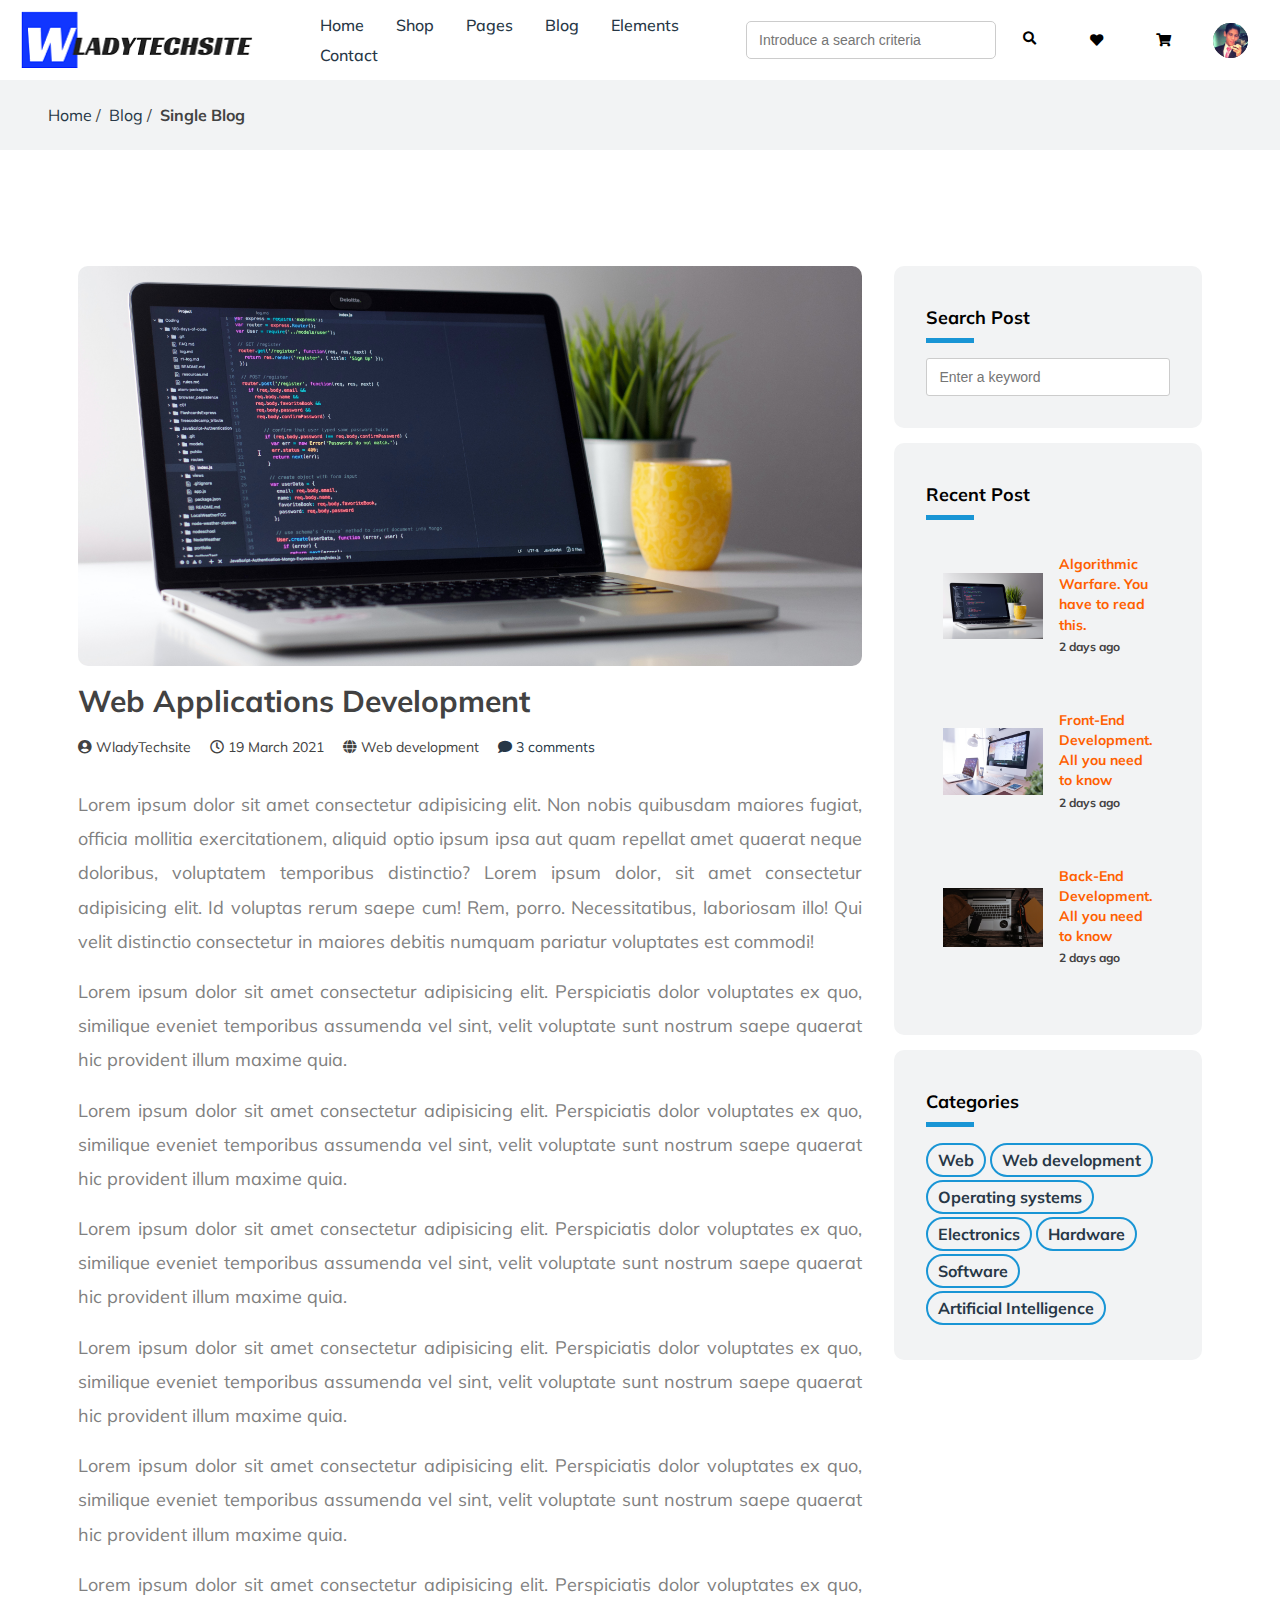
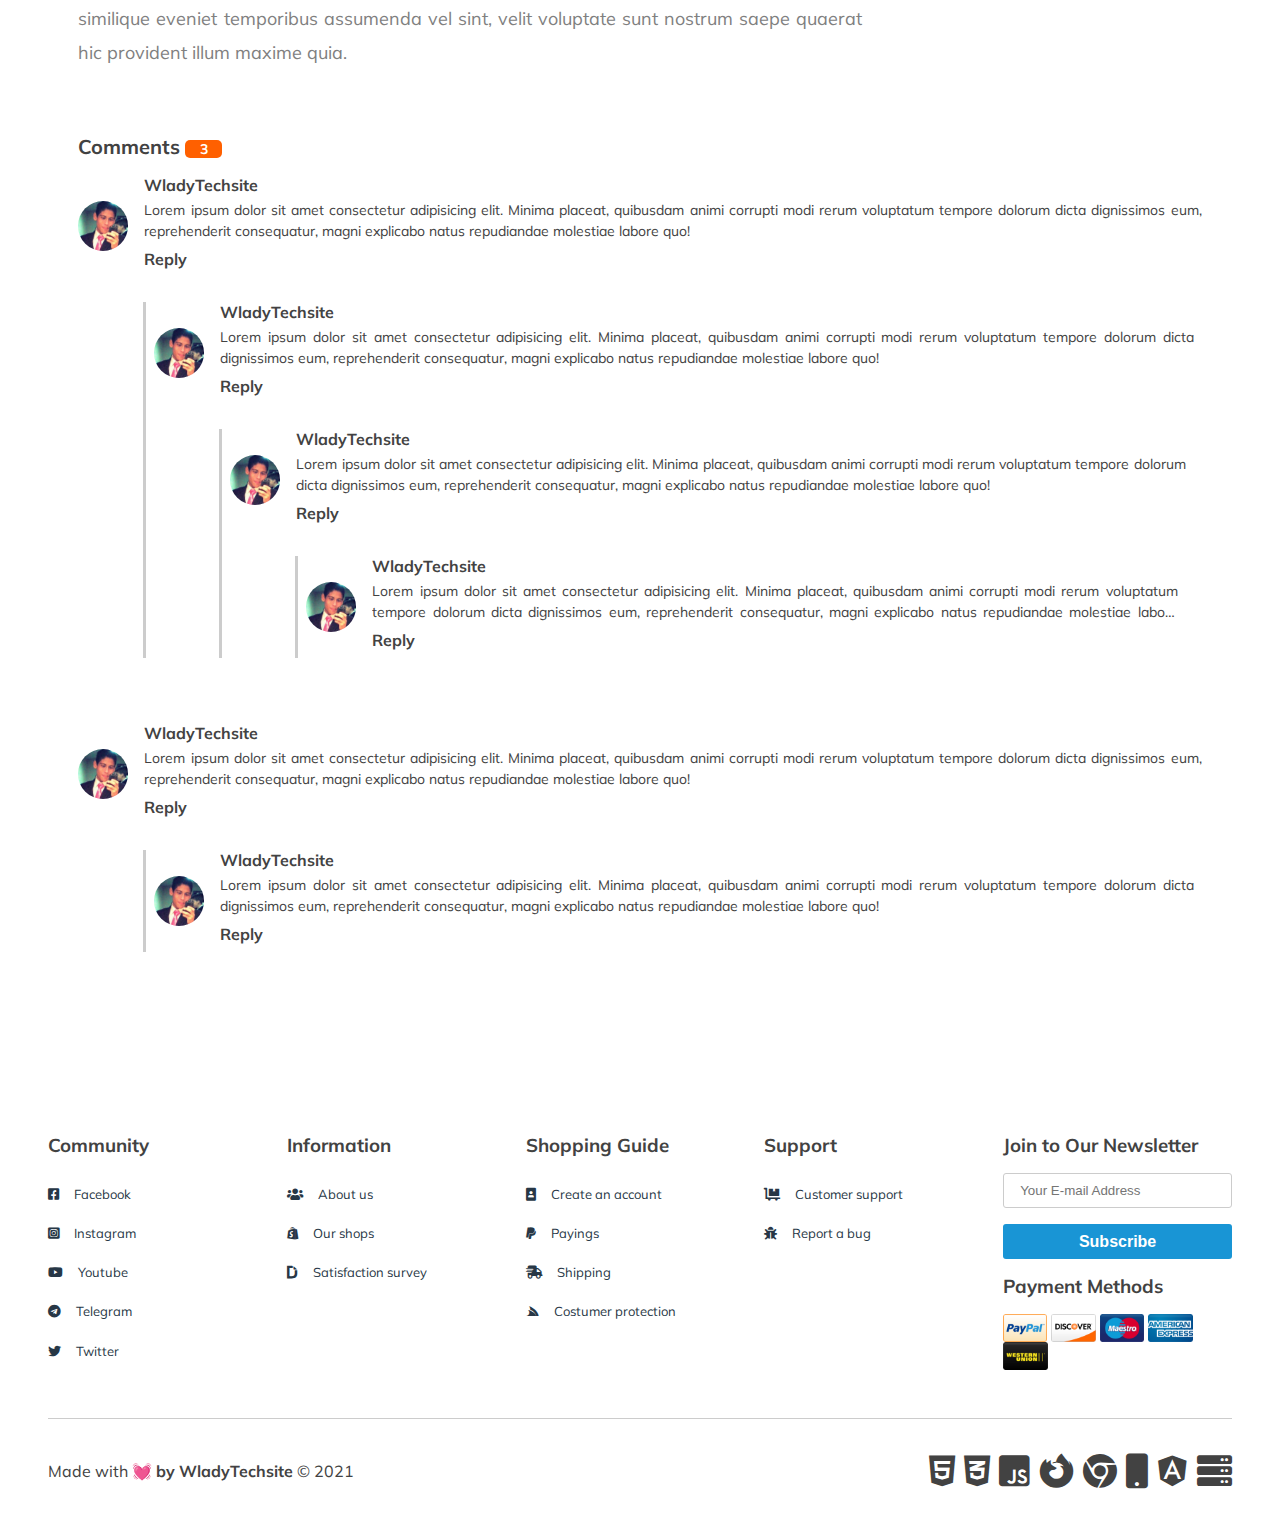
==== commit 585dfb2f: "second commit" ====
--- a/pages/single-blog.html
+++ b/pages/single-blog.html
@@ -43,7 +43,7 @@
             </li>
             <li><a href="#"><i class="fas fa-blog"></i> Blog</a>
                 <ul>
-                    <a href="#">Single Blog</a>
+                    <a href="../pages/single-blog.html">Single Blog</a>
                     <a href="#">Blog Grid</a>
                 </ul>
             </li>
@@ -123,7 +123,7 @@
             </div>
             
             <div id="user-drop" class="user-thumbnail">
-                <img src="img/wlady-tech-user.jpg" alt="">
+                <img src="../img/wlady-tech-user.jpg" alt="">
                 <ul class="user-content">
                     <li><span>Hello, Wladimir De la S</span></li>
                     <li><a href="#">My Account</a></li>
--- a/css/styles.css
+++ b/css/styles.css
@@ -11,7 +11,9 @@
     --gray-active: #424242;
     --red: red;
 }
-
+html{
+    width: fit-content;
+}
 *{
     margin:0;
     padding: 0;
@@ -32,7 +34,6 @@
     border-radius: 5px;
 
 }
-
 ul, ol{
     padding: 0;
     margin: 0;
@@ -68,10 +69,7 @@
     margin-right: auto;
     margin-left: auto;
 }
-div.container{
-    margin-right: 0;
-    padding-right: 0;
-}
+
 /* SIDEBAR */
 .sidebar{
     position: fixed;
@@ -137,11 +135,10 @@
     padding: 0 1rem;
     transition: all 0.4s ease;
 }
-
 .logo{
     grid-area: logo;
     height: 4.1rem;
-    max-width: 15.8rem;
+    width: 15.8rem;
     cursor: pointer;
 }
 .logo img{
@@ -223,7 +220,7 @@
 
 /* OPTIONS PANEL */
 .option-panel{
-    grid-area: options ;
+    grid-area: options;
     display: flex;
     align-items: center;
     justify-content: flex-end;
@@ -1165,6 +1162,7 @@
 }
 .blog-content p{
     text-align: justify;
+    font-size: 18px;
     line-height: 1.9;
 }
 .blog-sideoptions{
@@ -1282,6 +1280,7 @@
 .comment-main .user-commentary p{
     text-align: justify;
     line-height: 1.5;
+    font-size: 14px;
     max-height: 100px;
     display: block;
     display: -webkit-box;
@@ -1312,10 +1311,13 @@
  /*  Media queries para pantallas muy pequeñas <= 480px*/
  @media only screen and (min-width: 460px) and (max-width: 48rem) {
     .header{
-         grid-template-columns: auto 80px;
+        grid-template-columns: auto 80px;
          grid-template-areas: 
          "logo navbar";
          padding: 0;
+    }
+    .product-grid{
+        margin: 3rem;
     }
     .option-panel{display:none;}
     .option-panel{margin: 0;}
@@ -1369,8 +1371,7 @@
         grid-template-columns: repeat(3, 1fr);
     }
     .counter-container{
-        grid-template-columns: repeat(2,1fr);
-        
+        grid-template-columns: repeat(2,1fr);  
     }
     .navbar{
         display: none;
@@ -1395,7 +1396,6 @@
     .product-sheet{
         padding: 1rem;
     }
-    
 
 }
 @media only screen and (max-width: 48rem){
@@ -1438,6 +1438,9 @@
     .header{
         margin: 0;
     }
+    .product-details-grid{
+        margin: 1rem;
+    }
     .blog-posting-grid{
         margin: 0;
     }
@@ -1450,7 +1453,7 @@
     .product-grid{
         grid-template-columns: 1fr;
         grid-template-rows: minmax(430px,auto);
-        margin: 0 6rem;
+        margin: 0 3rem;
     }
     .counter-container{
         grid-template-columns: 1fr;
@@ -1483,4 +1486,3 @@
     
 }
 
-
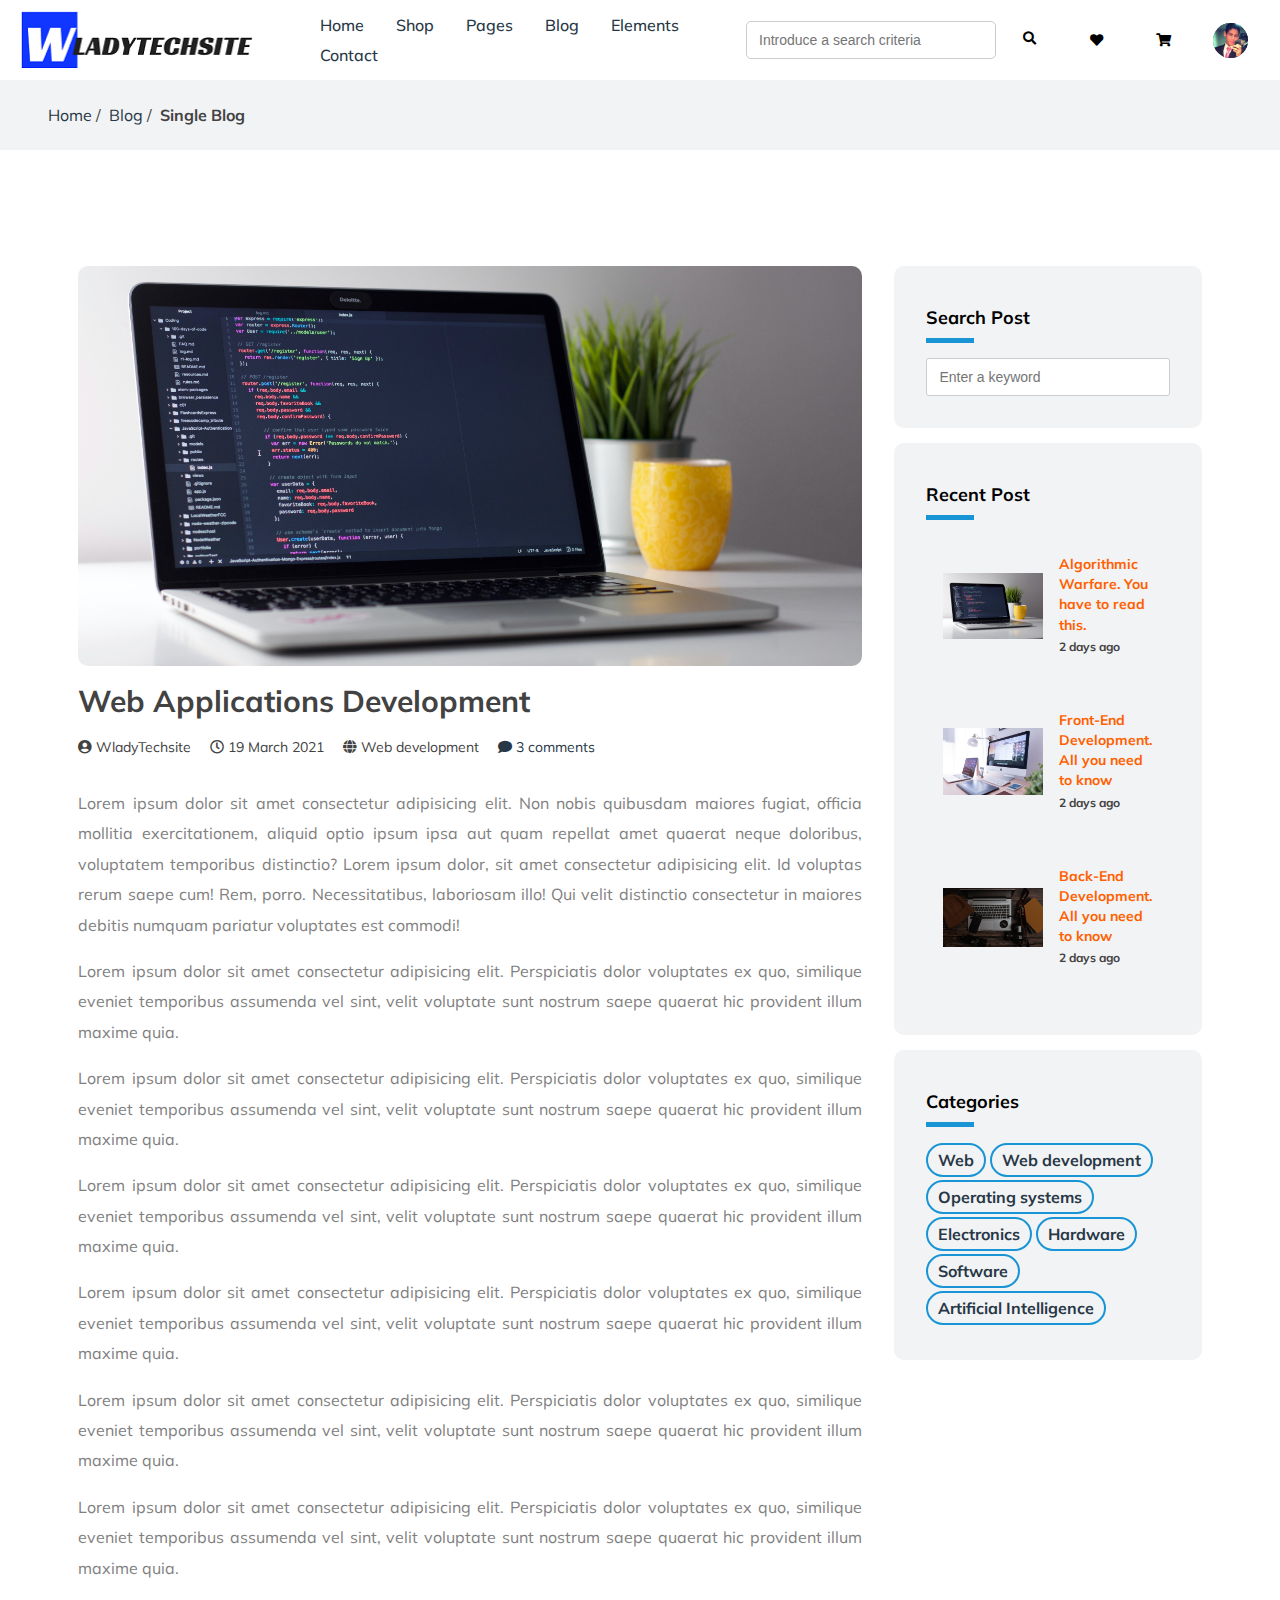
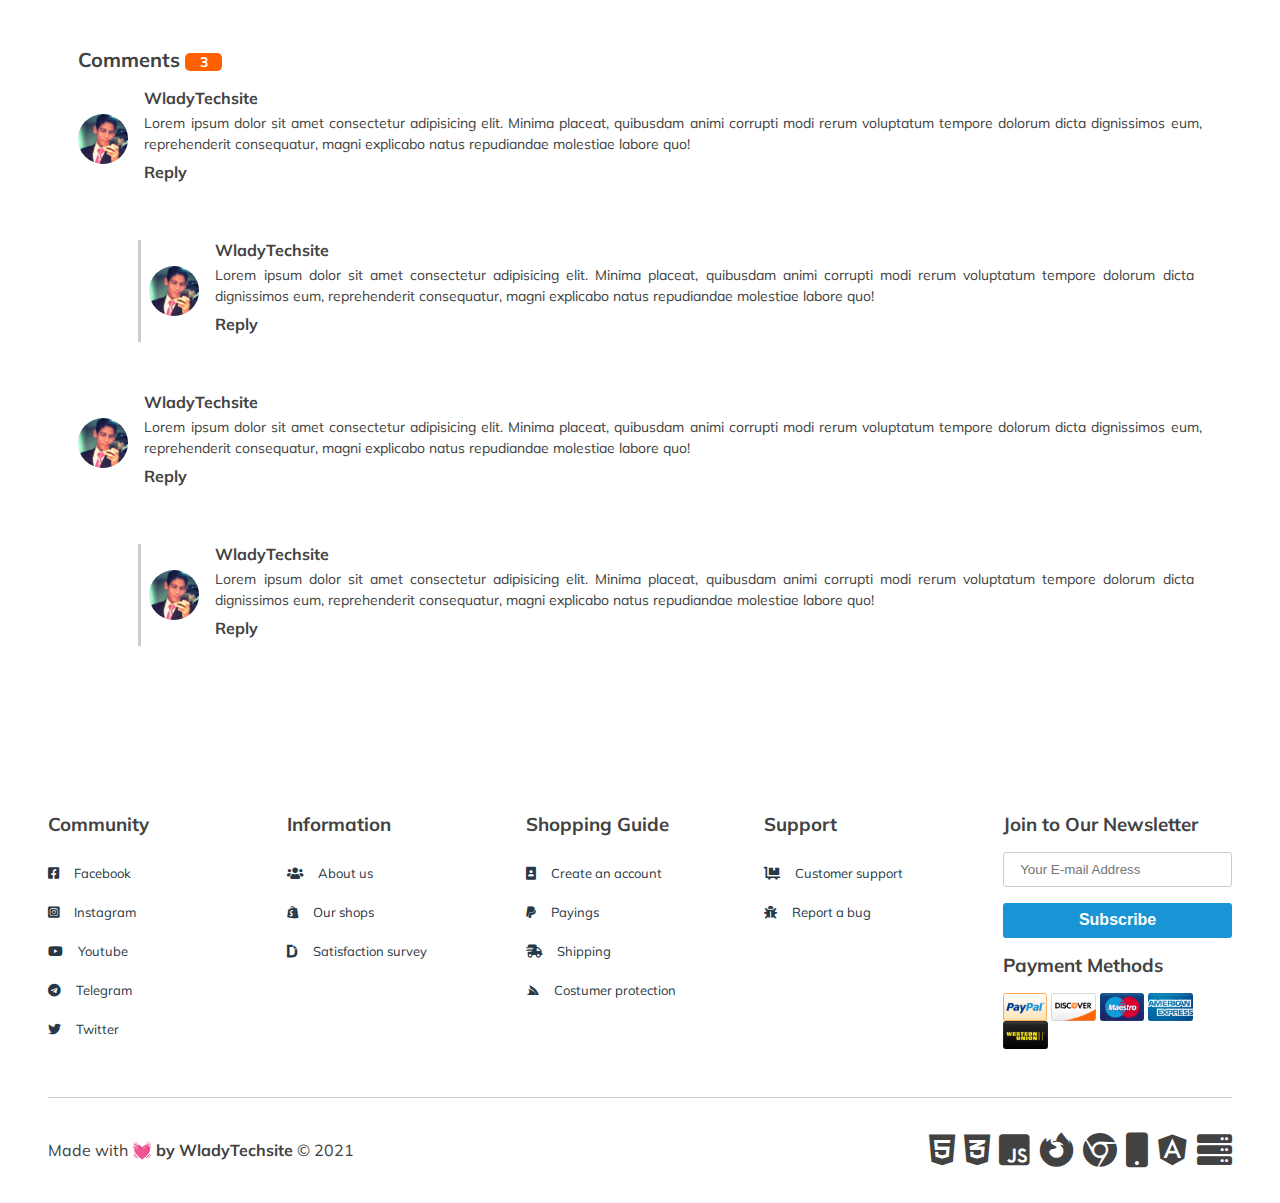
==== commit 6f4e3123: "third commit" ====
--- a/pages/single-blog.html
+++ b/pages/single-blog.html
@@ -275,35 +275,7 @@
                                             </p>
                                             <span>Reply</span>
                                         </div>
-                                    </div>
-                                    <ul class="commnent-reply">
-                                        <div class="comment-main">
-                                            <div class="user-meta">
-                                                <img src="../img/wlady-tech-user.jpg" alt="">
-                                            </div>
-                                            <div class="user-commentary">
-                                                <h5>WladyTechsite</h5>
-                                                <p>Lorem ipsum dolor sit amet consectetur adipisicing elit. Minima placeat, quibusdam animi corrupti modi rerum voluptatum tempore dolorum dicta dignissimos eum, reprehenderit consequatur, 
-                                                    magni explicabo natus repudiandae molestiae labore quo!
-                                                </p>
-                                                <span>Reply</span>
-                                            </div>
-                                        </div>
-                                        <ul class="commnent-reply">
-                                            <div class="comment-main">
-                                                <div class="user-meta">
-                                                    <img src="../img/wlady-tech-user.jpg" alt="">
-                                                </div>
-                                                <div class="user-commentary">
-                                                    <h5>WladyTechsite</h5>
-                                                    <p>Lorem ipsum dolor sit amet consectetur adipisicing elit. Minima placeat, quibusdam animi corrupti modi rerum voluptatum tempore dolorum dicta dignissimos eum, reprehenderit consequatur, 
-                                                        magni explicabo natus repudiandae molestiae labore quo!
-                                                    </p>
-                                                    <span>Reply</span>
-                                                </div>
-                                            </div>     
-                                        </ul>     
-                                    </ul>   
+                                    </div> 
                                 </ul>
                             </li>
                             <li>
--- a/css/styles.css
+++ b/css/styles.css
@@ -1162,7 +1162,7 @@
 }
 .blog-content p{
     text-align: justify;
-    font-size: 18px;
+    font-size: 16px;
     line-height: 1.9;
 }
 .blog-sideoptions{
@@ -1263,6 +1263,7 @@
     display: flex;
     -webkit-box-align: center;
     align-items: center;
+    margin-bottom: 50px;
 }
 .comment-main .user-meta{
     flex: 0 0 90%;
@@ -1293,9 +1294,10 @@
     color: var(--gray-active);
     font-weight: 700;
     line-height: 35px;
+    
 }
 .commnent-reply {
-    margin: 25px 0 65px 65px;
+    margin-left: 60px;
     border-left: 3px solid var(--gray-soft);
     padding: 0 0.5rem;
 }
@@ -1309,7 +1311,7 @@
     overflow: hidden;
 }
  /*  Media queries para pantallas muy pequeñas <= 480px*/
- @media only screen and (min-width: 460px) and (max-width: 48rem) {
+ @media only screen and (min-width: 460px) and (max-width: 47rem) {
     .header{
         grid-template-columns: auto 80px;
          grid-template-areas: 
@@ -1317,7 +1319,7 @@
          padding: 0;
     }
     .product-grid{
-        margin: 3rem;
+        margin: 0 3rem;
     }
     .option-panel{display:none;}
     .option-panel{margin: 0;}
@@ -1443,6 +1445,7 @@
     }
     .blog-posting-grid{
         margin: 0;
+        padding: 0;
     }
     .user-content::before{
         right: 0;
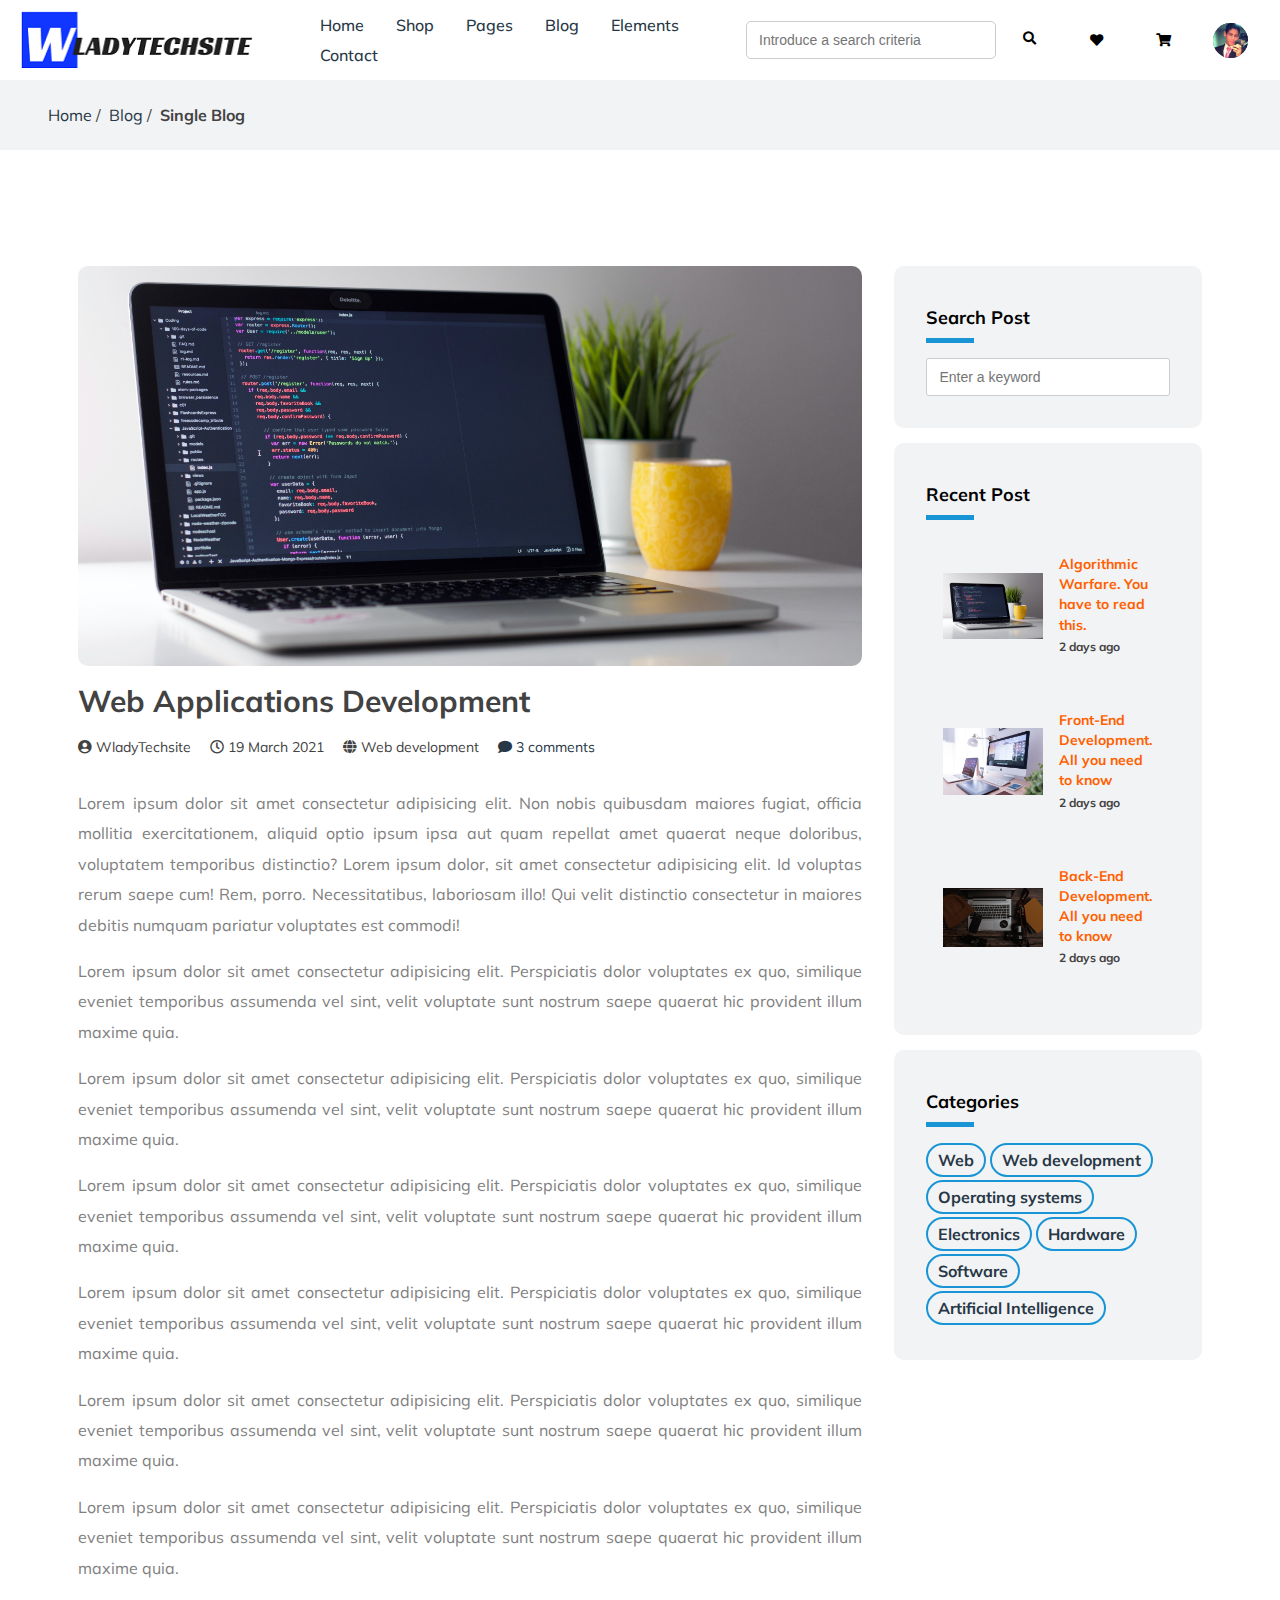
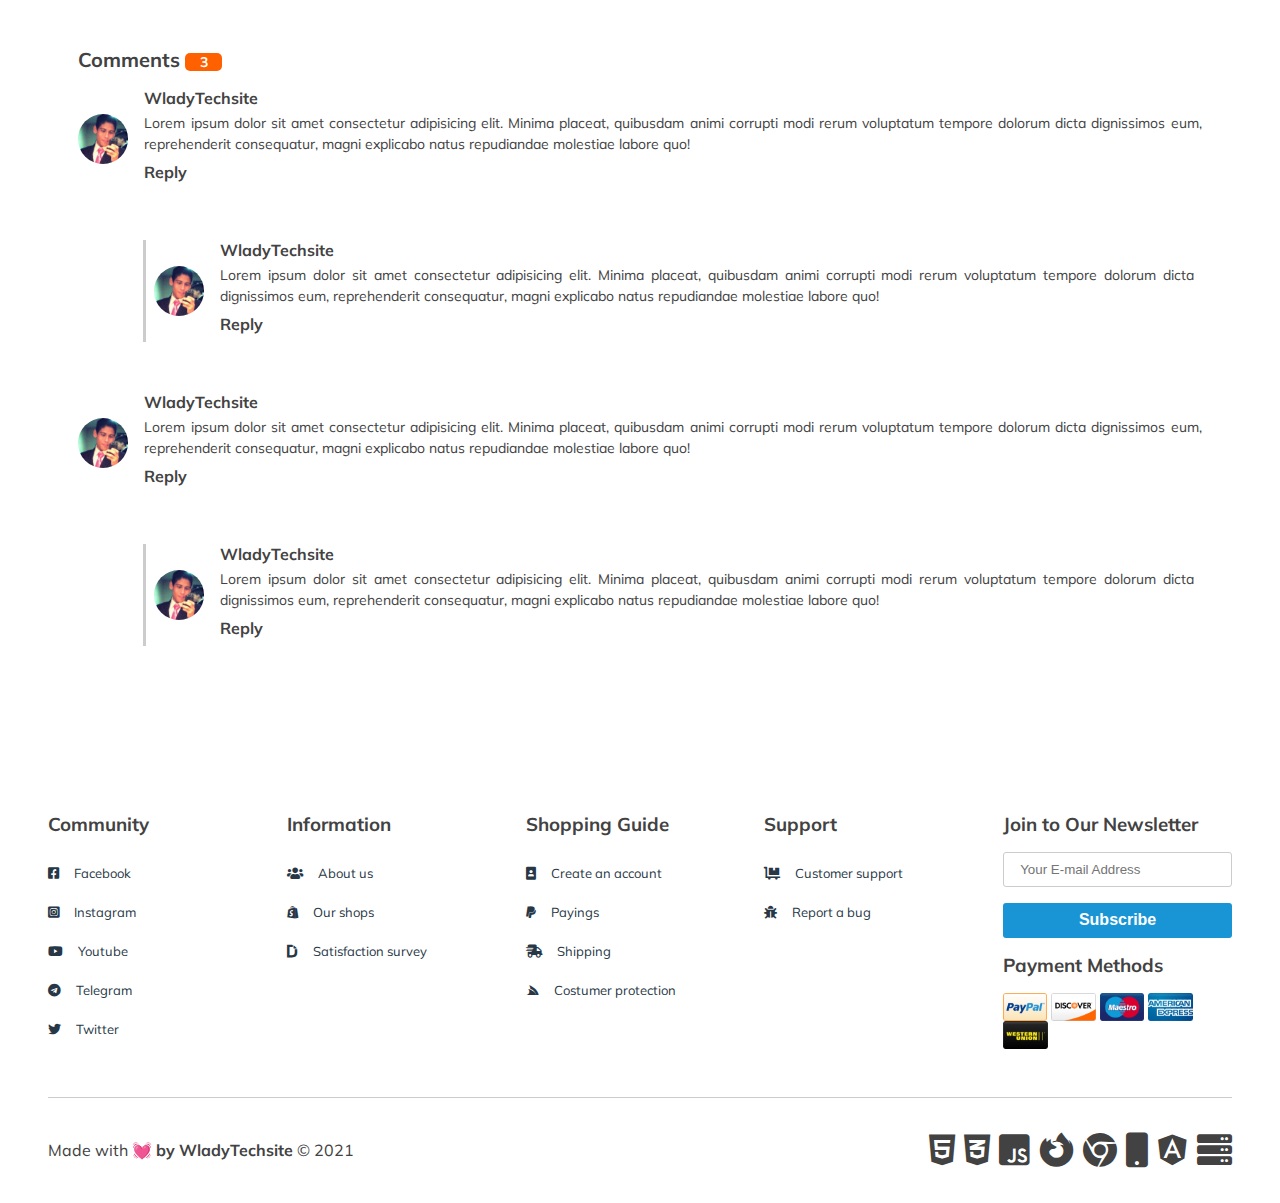
==== commit 1f792ad4: "grammar mistakes fixed" ====
--- a/pages/single-blog.html
+++ b/pages/single-blog.html
@@ -263,7 +263,7 @@
                                         <span>Reply</span>
                                     </div>
                                 </div>
-                                <ul class="commnent-reply">
+                                <ul class="comment-reply">
                                     <div class="comment-main">
                                         <div class="user-meta">
                                             <img src="../img/wlady-tech-user.jpg" alt="">
@@ -291,7 +291,7 @@
                                         <span>Reply</span>
                                     </div>
                                 </div>
-                                <ul class="commnent-reply">
+                                <ul class="comment-reply">
                                     <div class="comment-main">
                                         <div class="user-meta">
                                             <img src="../img/wlady-tech-user.jpg" alt="">
--- a/css/styles.css
+++ b/css/styles.css
@@ -1296,12 +1296,12 @@
     line-height: 35px;
     
 }
-.commnent-reply {
-    margin-left: 60px;
+.comment-reply {
+    margin-left: 65px;
     border-left: 3px solid var(--gray-soft);
     padding: 0 0.5rem;
 }
-.commnent-reply .user-commentary p{
+.comment-reply .user-commentary p{
     max-height: 48px;
     display: block;
     display: -webkit-box;
@@ -1394,6 +1394,7 @@
         "img"
         "description"
         "tabs";
+        
     }
     .product-sheet{
         padding: 1rem;
@@ -1424,6 +1425,10 @@
     .product-grid{
         grid-template-columns: repeat(2, 1fr);
     }
+    .blog-posting-grid{
+        margin: 0;
+        padding: 0;
+    }
     .counter-container{
         grid-template-columns: repeat(2,1fr);
         
